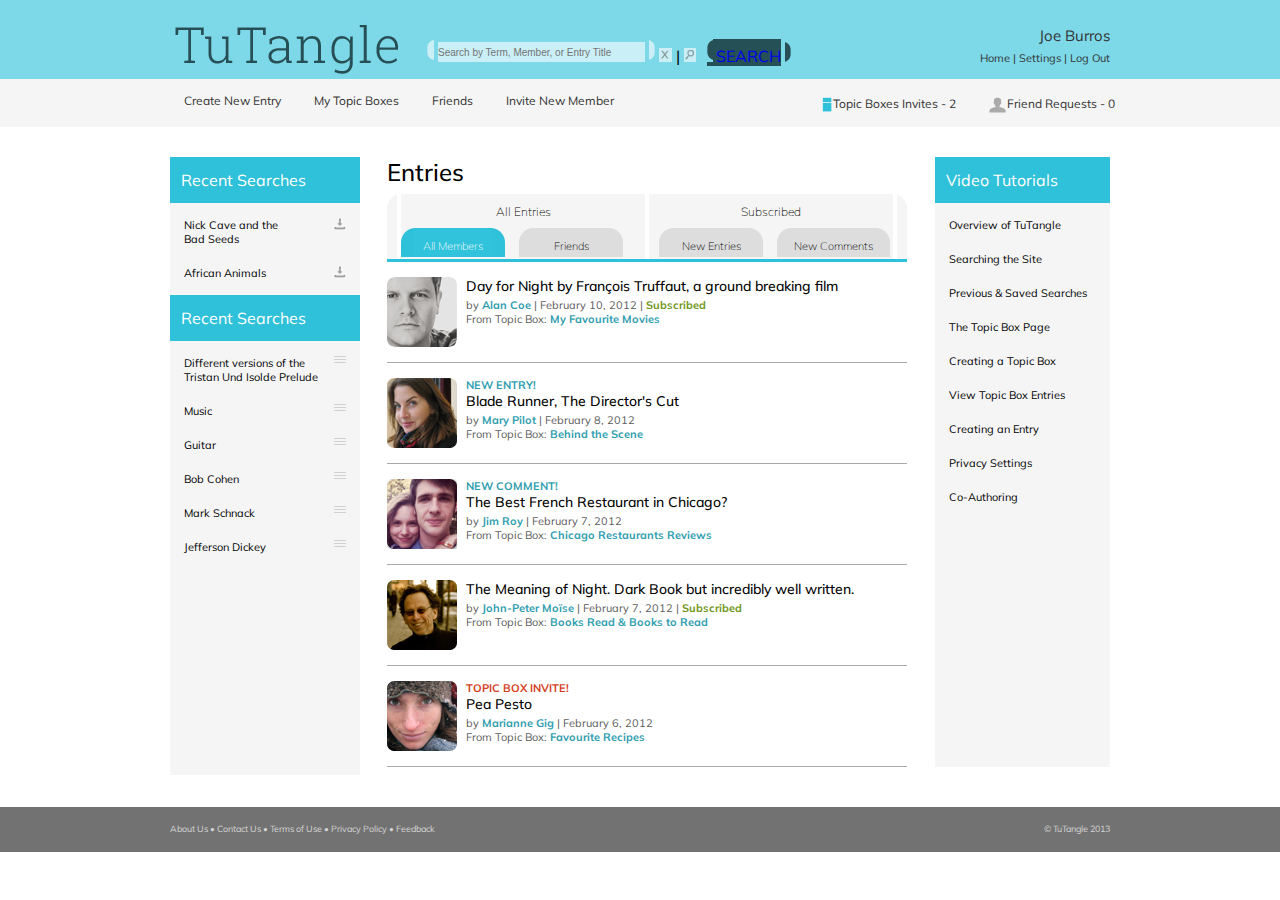
==== Design/Assignment 1/index.html @ 24decbe6 "Design assignment started" ====
<!DOCTYPE html>
<html>
<head>
    <title>TuTangle Website</title>

    <!-- Importing CSS file -->
    <link rel="stylesheet" type="text/css" href="css/layout.css">
    <link rel="stylesheet" type="text/css" href="css/style.css">
    <link rel="stylesheet" type="text/css" href="css/reset.css">

    <!-- Google Fonts -->
    <link rel="preconnect" href="https://fonts.googleapis.com">
    <link rel="preconnect" href="https://fonts.gstatic.com" crossorigin>
    <link href="https://fonts.googleapis.com/css2?family=Mulish:wght@200;300;400;500;700&family=Poppins:wght@200;400;600;700&display=swap" rel="stylesheet">
</head>
<body>
    
<div class="main-wrapper">
    <div class="container">
        <!-- Header starts -->
        <div class="navbar">
            <div class="contents clearfix">
                <div class="navbar-contents-left">
                    <img src="images/logo.png">
                    <span class="search-container-wrapper">
                        <span class="search-container">
                            <span class="search-field-left">
                                <img src="images/search-field-left.png">
                            </span>
                            <span class="search-field-content">
                                <input type="text" placeholder="Search by Term, Member, or Entry Title">
                            </span>
                            <span class="search-field-right">
                                <img src="images/search-field-right.png">
                            </span>
                            <span>
                                <a href="#"><img src="images/cross-icon.png"></a>
                            </span>
                            <span>|</span>
                            <span>
                                <a href="#"><img src="images/search-icon.png"></a>
                            </span>
                        </span>

                        <span class="search-button-container">
                            <a href="#">
                                <span class="search-button-left">
                                    <img src="images/search-btn-left.png">
                                </span>
                                    <span class="search-btn">SEARCH</span>
                                </span>
                                    <span class="search-btn-right">
                                        <img src="images/search-btn-right.png"/>
                                    </span>
                                </span>
                            </a>
                        </span>
                    </span>
                </div>

                <div class="navbar-contents-right">
                    <div class="contents-top-right">Joe Burros</div>
                    <div class="contents-bottom-right">
                        <span>Home</span>
                        <span>|</span>
                        <span>Settings</span>
                        <span>|</span>
                        <span>Log Out</span>
                    </div>
                </div>

            </div>
        </div>
        <!-- Header ends -->

        <!-- menu bar starts -->
        <div class="menubar">
            <div class="contents clearfix">
                <div class="menubar-contents-left">
                    <span>Create New Entry</span>
                    <span>My Topic Boxes</span>
                    <span>Friends</span>
                    <span>Invite New Member</span>
                </div>
                <div class="menubar-contents-right">
                    <span>
                        <img src="images/navbar-icon1.png"/>
                        Topic Boxes Invites - 2
                    </span>
                    <span>
                        <img src="images/navbar-icon2.png">
                        Friend Requests - 0 
                    </span>
                </div>
            </div>
        </div>
        <!-- menu bar ends -->

        <!-- main content starts -->
        <div class="main-container">
            <div class="contents clearfix">
                <div class="main-contents-left">
                    <div class="left-search-top">
                        <div class="list-topic">Recent Searches</div>
                        <ul class="list-contents" id="list-col1-row1">
                            <li>
                                <div class="search-list clearfix">
                                    <span>Nick Cave and the Bad Seeds</span>
                                    <img src="images/download-icon.png" />
                                </div>
                            </li>
                            <li>
                                <div class="search-list clearfix">
                                    <span>African Animals</span>
                                    <img src="images/download-icon.png" />
                                </div>
                            </li>
                        </ul>
                    </div>
                    <div class="left-search-bottom">
                        <div class="list-topic">Recent Searches</div>
                        <ul class="list-contents" id="list-col1-row2">
                            <li>
                                <div class="search-list clearfix">
                                    <span>
                                        Different versions of the Tristan Und Isolde Prelude
                                    </span>
                                    <img src="images/3line-icon.png" />
                                </div>
                            </li>
                            <li>
                                <div class="search-list clearfix">
                                    <span>Music</span>
                                    <img src="images/3line-icon.png" />
                                </div>
                            </li>
                            <li>
                                <div class="search-list clearfix">
                                    <span>Guitar</span>
                                    <img src="images/3line-icon.png"/>
                                </div>
                            </li>
                            <li>
                                <div class="search-list clearfix">
                                    <span>Bob Cohen</span>
                                    <img src="images/3line-icon.png"/>
                                </div>
                            </li>
                            <li>
                                <div class="search-list clearfix">
                                    <span>Mark Schnack</span>
                                    <img src="images/3line-icon.png"/>
                                </div>
                            </li>
                            <li>
                                <div class="search-list clearfix">
                                    <span>Jefferson Dickey</span>
                                    <img src="images/3line-icon.png" />
                                </div>
                            </li>
                        </ul>
                    </div>
                </div>
                <div class="main-contents-center">
                    <h2>Entries</h2>
                    <div class="center-menu-bar-container ">
                        <div class="center-menu-bar clearfix">
                            <div class="center-menu-bar-left">
                                <span class="center-menubar-left-icon"> 
                                    <img src="images/body-menubar-left.png">
                                </span>
                                <div class="center-menu-bar-contents">
                                    <p class="menu-val">All Entries</p>
                                    <span class="center-menu-bar-items">
                                        <span id="active" class="tab-1">
                                            <span class="tab-img">
                                                <img src="images/body-menubar-active-left.png">
                                            </span>
                                            <span class="tab-title">
                                                <span class="tab-val">All Members</span>
                                            </span>
                                            <span class="tab-img">
                                                <img src="images/body-menubar-active-right.png" alt="">
                                            </span>
                                        </span> 
                                        <span class="tab-2">
                                            <span class="tab-img">
                                                <img src="images/body-menubar-inactive-left.png" alt="">
                                            </span> 
                                        <span class="tab-title">
                                            <span class="tab-val">Friends</span>
                                        </span> 
                                        <span class="tab-img">
                                            <img src="images/body-menubar-inactive-right.png">
                                        </span>
                                    </span>
                                </div>
                            </div>

                            <div class="center-menu-bar-right">
                                <div class="center-menu-bar-contents">
                                    <p class="menu-val">Subscribed</p>
                                    <span class="center-menu-bar-items">
                                        <span class="tab-3">
                                            <span class="tab-img">
                                                <img src="images/body-menubar-inactive-left.png">
                                            </span>
                                            <span class="tab-title">
                                                <span class="tab-val">New Entries</span>
                                            </span> 
                                            <span class="tab-img">
                                                <img src="images/body-menubar-inactive-right.png">
                                            </span>
                                        </span> 
                                        <span class="tab-4">
                                            <span class="tab-img">
                                                <img src="images/body-menubar-inactive-left.png">
                                            </span>
                                            <span class="tab-title">
                                                <span class="tab-val">New Comments</span>
                                            </span>
                                            <span class="tab-img">
                                                <img src="images/body-menubar-inactive-right.png"/>
                                            </span>
                                        </span>
                                    </span>
                                </div>

                                <span class="center-menubar-right-icon">
                                    <img src="images/body-menubar-right.png"/>
                                </span>
                            </div>
                        </div>
                        <div class="horizontal-line"></div>
                    </div>

                    <ul class="center-menu-list">
                        <li>
                            <div class="list-content-wrapper clearfix">
                                <span class="main-container-img">
                                    <img src="images/user1.png" />
                                </span> 
                                <div class="list-content">
                                    <span class="list-title">Day for Night by François Truffaut, a ground breaking film</span>
                                    <div class="list-row2">
                                        <span>by</span>
                                        <span class="blue-hl">Alan Coe</span>
                                        <span>|</span>
                                        <span>February 10, 2012</span>
                                        <span>|</span>
                                        <span class="green-hl">Subscribed</span>
                                    </div>
                                    <div class="list-row3">
                                        <span>From Topic Box:</span>
                                        <span class="blue-hl">My Favourite Movies</span>
                                    </div>
                                </div>
                            </div>
                            <div class="list-horizontal-line"></div>
                        </li>
                        <li>
                            <div class="list-content-wrapper clearfix">
                                <span class="main-container-img">
                                    <img src="images/user2.png" />
                                </span> 
                                <div class="list-content">
                                    <span class="blue-hl">NEW ENTRY!</span>
                                    <div class="list-title">Blade Runner, The Director's Cut</div>
                                    <div class="list-row2">
                                        <span>by</span>
                                        <span class="blue-hl">Mary Pilot</span>
                                        <span>|</span>
                                        <span>February 8, 2012</span>
                                    </div>
                                    <div class="list-row3">
                                        <span>From Topic Box:</span>
                                        <span class="blue-hl">Behind the Scene</span>
                                    </div>
                                </div>
                            </div>
                            <div class="list-horizontal-line"></div>
                        </li>
                        <li>
                            <div class="list-content-wrapper clearfix">
                                <span class="main-container-img">
                                    <img src="images/user3.png" />
                                </span> 
                                <div class="list-content">
                                    <span class="blue-hl">NEW COMMENT!</span>
                                    <div class="list-title">The Best French Restaurant in Chicago?</div>
                                    <div class="list-row2">
                                        <span>by</span>
                                        <span class="blue-hl">Jim Roy</span>
                                        <span>|</span>
                                        <span>February 7, 2012</span>
                                    </div>
                                    <div class="list-row3">
                                        <span>From Topic Box:</span>
                                        <span class="blue-hl">Chicago Restaurants Reviews</span>
                                    </div>
                                </div>
                            </div>
                            <div class="list-horizontal-line"></div>
                        </li>
                        <li>
                            <div class="list-content-wrapper clearfix">
                                <span class="main-container-img">
                                    <img src="images/user4.png" />
                                </span> 
                                <div class="list-content">
                                    <span class="list-title">The Meaning of Night. Dark Book but incredibly well written.</span>
                                    <div class="list-row2">
                                        <span>by</span>
                                        <span class="blue-hl">John-Peter Moïse</span>
                                        <span>|</span>
                                        <span>February 7, 2012</span>
                                        <span>|</span>
                                        <span class="green-hl">Subscribed</span>
                                    </div>
                                    <div class="list-row3">
                                        <span>From Topic Box:</span>
                                        <span class="blue-hl">Books Read & Books to Read</span>
                                    </div>
                                </div>
                            </div>
                            <div class="list-horizontal-line"></div>
                        </li>
                        <li>
                            <div class="list-content-wrapper clearfix">
                                <span class="main-container-img">
                                    <img src="images/user5.png" alt="">
                                </span> 
                                <div class="list-content">
                                    <div id="red-hl">TOPIC BOX INVITE!</div>
                                    <div class="list-title">Pea Pesto</div>
                                    <div class="list-row2">
                                        <span>by</span>
                                        <span class="blue-hl">Marianne Gig</span>
                                        <span>|</span>
                                        <span>February 6, 2012</span>
                                    </div>
                                    <div class="list-row3">
                                        <span>From Topic Box:</span>
                                        <span class="blue-hl">Favourite Recipes</span>
                                    </div>
                                </div>
                            </div>
                            <div class="list-horizontal-line"></div>
                        </li>
                    </ul>
                </div>
                <div class="main-contents-right">
                    <div class="list-topic">Video Tutorials</div>
                    <ul class="list-contents" id="list-col3">
                        <li>
                            <div class="search-list">Overview of TuTangle</div>
                        </li>
                        <li>
                            <div class="search-list">Searching the Site</div>
                        </li>
                        <li>
                            <div class="search-list">Previous & Saved Searches</div>
                        </li>
                        <li>
                            <div class="search-list">The Topic Box Page</div>
                        </li>
                        <li>
                            <div class="search-list">Creating a Topic Box</div>
                        </li>
                        <li>
                            <div class="search-list">View Topic Box Entries</div>
                        </li>
                        <li>
                            <div class="search-list">Creating an Entry</div>
                        </li>
                        <li>
                            <div class="search-list">Privacy Settings</div>
                        </li>
                        <li>
                            <div class="search-list">Co-Authoring</div>
                        </li>
                    </ul>
                </div>
            </div>
        </div>
        <!-- main content ends -->
        <div class="footer-container">
            <div class="contents clearfix">
                <div class="footer-left">
                    <span>About Us</span>
                    <span>•</span>
                    <span>Contact Us</span>
                    <span>•</span>
                    <span>Terms of Use</span>
                    <span>•</span>
                    <span>Privacy Policy</span>
                    <span>•</span>
                    <span>Feedback</span>
                </div>
                <div class="footer-right">
                    <p>© TuTangle 2013</p>
                </div>
            </div>
        </div>
    </div>
</div>
    
</body>
</html>
---- Design/Assignment 1/css/layout.css ----
img, .search-container-wrapper, .menubar-contents-left, .main-contents-left, .main-contents-center, .center-menu-bar-left, .main-container-img, .list-content, .footer-left{
    float: left;
}

.navbar-contents-right, .menubar-contents-right, .main-contents-right, .search-list img, .center-menu-bar-right, .footer-right{
    float: right;
}
---- Design/Assignment 1/css/style.css ----
body{
    font-family: Mulish;
}

span{
    display: inline-block;   
}

a{
    text-decoration: none;
}

.navbar{
    background: #7dd8e8;
    padding: 19px 0 0.5px 0;
}

.contents{
    max-width: 940px;
}

.menubar-contents-left span:hover{
    color:green;
    cursor: pointer;
    border: 1px solid gray;
}

.menubar-contents-right span:hover{
    color:green;
    cursor: pointer;
    border: 1px solid gray;
}

.search-container-wrapper{
    margin: 20px 0 9px 22px;
}

.search-container input{
    margin-right: 0;
    width: 207px;
    border: none;
    background-color: #caeff7;
    vertical-align: super;    
    font-size: 10px;
    height: 20px;
}

.search-container input:focus{
    outline: none;
}

.search-button-container{
    margin-left: 7px;
    background-color: #255056;
}

.search-button-left{
    margin-right: -0.0625em;
}

.search-button-right{
    margin-left: -1px;
}

.search-button{
    background: #274f56;
    height: 20px;
    vertical-align: top;    
    padding: 0 1px;
}

.search-button a {
    font-size: 10px;
    color: #fff;
}

.navbar-contents-right{
    text-align: right;
    margin-top: 7px;
    color: #323232;
}

.contents-top-right{
    font-size: 15px;
    margin-bottom: 6px;
}

.contents-bottom-right{
    font-size: 11px;
}

.menubar{
    padding: 14px 0 14px 9px;
    background: #f5f5f5;
    color: #333333;
}

.menubar-contents-left{
    margin-left: 9px;
    font-size: 12px;
}

.menubar-contents-left span{
    margin-right: 30px;
}

.menubar-contents-right{
    font-size: 12px;
}

.menubar-contents-right img{
    vertical-align: sub;
}

.menubar-contents-right>span{
    margin-left: 30px;
    vertical-align: -webkit-baseline-middle;
}

.notifications{
    margin-left: 10px;
}

.noevent{
    color: #969696;
}

.main-container{
    margin-top: 30px;
}

.main-contents-left{
    width: 190px;
}

.list-topic{
    padding: 13px 11px;
    font-size: 16px;
    color: white;
    background: #2fc1d9;
}

.list-contents{
    padding: 5px 0;
    background: #f5f5f5;
}

#list-col1-row2{
    min-height: 434px;
}

#list-col3{
    min-height: 564px;
}

.search-list{
    padding: 0 14px 0 14px;
}

.list-contents li{
    padding: 10px 0;
    font-size: 11px;
}

.list-contents li:hover{
    background: #ffffff;
    cursor: pointer;
}

.left-search-top .list-contents span{
    max-width: 100px;
}

.left-search-bottom .list-contents span{
    max-width: 144px;
}

.main-contents-center-wrapper{
    margin: 0 auto;
    width: 200px;
}

.main-contents-center{
    display: block;
    margin-left: auto;
    margin-right: auto;
    margin: 0 27px;
    width: 32.5em;
}

.main-contents-right{
    width: 175px;
}

h2{
    font-size: 24px;
    margin-bottom: 7px;
    font-weight: 500;
}

.menu-val{
    text-align: center;
    font-size: 12px;
    padding-bottom: 9px;
    font-weight: lighter;
}

.tab-val{
    font-size: 11px;;
    font-weight: lighter;
}

.horizontal-line{
    background-color: #2fc1da;
    height: 2.5px;
}

.center-menu-bar-contents{
    background: #f5f5f5;
    height: 65px;
    display: inline-block;
    width: 244px;

}

.center-menu-bar-left .center-menu-bar-contents{
    padding: 0.625em 0 0.625em 0;
    vertical-align: top;
}

.center-menu-bar-right .center-menu-bar-contents{
    padding: 10px 0 10px 0;
    vertical-align: top;
}

.center-menu-bar{
    height: 65px;
}

.center-menu-bar-right .center-menu-bar-items>span{
    margin-left: 10px;
}

.tab-1{
    margin-right: 10px;
}

.center-menu-bar-items>span{
    vertical-align: middle;
    background: #dddddd;
    height: 28.5px;
    line-height: 28px;
}

.tab-title{
    vertical-align: super;
    min-width: 70px;
    text-align: center;
}

.tab-img{
    height: 28px;
}

#active{
    background: #30c3db;
    color: white;
}

.center-menu-list li{
    padding-top: 15px;
}

.list-content-wrapper{
    height: 70px;
}

.list-content{
    margin-left: 9px;
    vertical-align: top;
    color: #5c5c5c;
    font-size: 11px;
}

.list-title{
    font-weight: 500;
    color: black;
    font-size: 14px;
    margin-bottom: 3px;
}

.blue-hl{
    color: #309eb0;
    font-weight: bold;
}

.green-hl{
    color: #709620;
    font-weight: bold;
}

#red-hl{
    color: #d53f1c;
    font-weight: bold;
}

.list-horizontal-line{
    height: 1px;
    background: #aaaaaa;
    margin-top: 15px;
}

.footer-container{
    margin-top: 32px;
    background: #727272;
    height: 45px;
    vertical-align: middle;
    padding: 16px 0;
    color: #d4d4d4;
}

.footer-left, .footer-right{
    font-size: 9px;
}
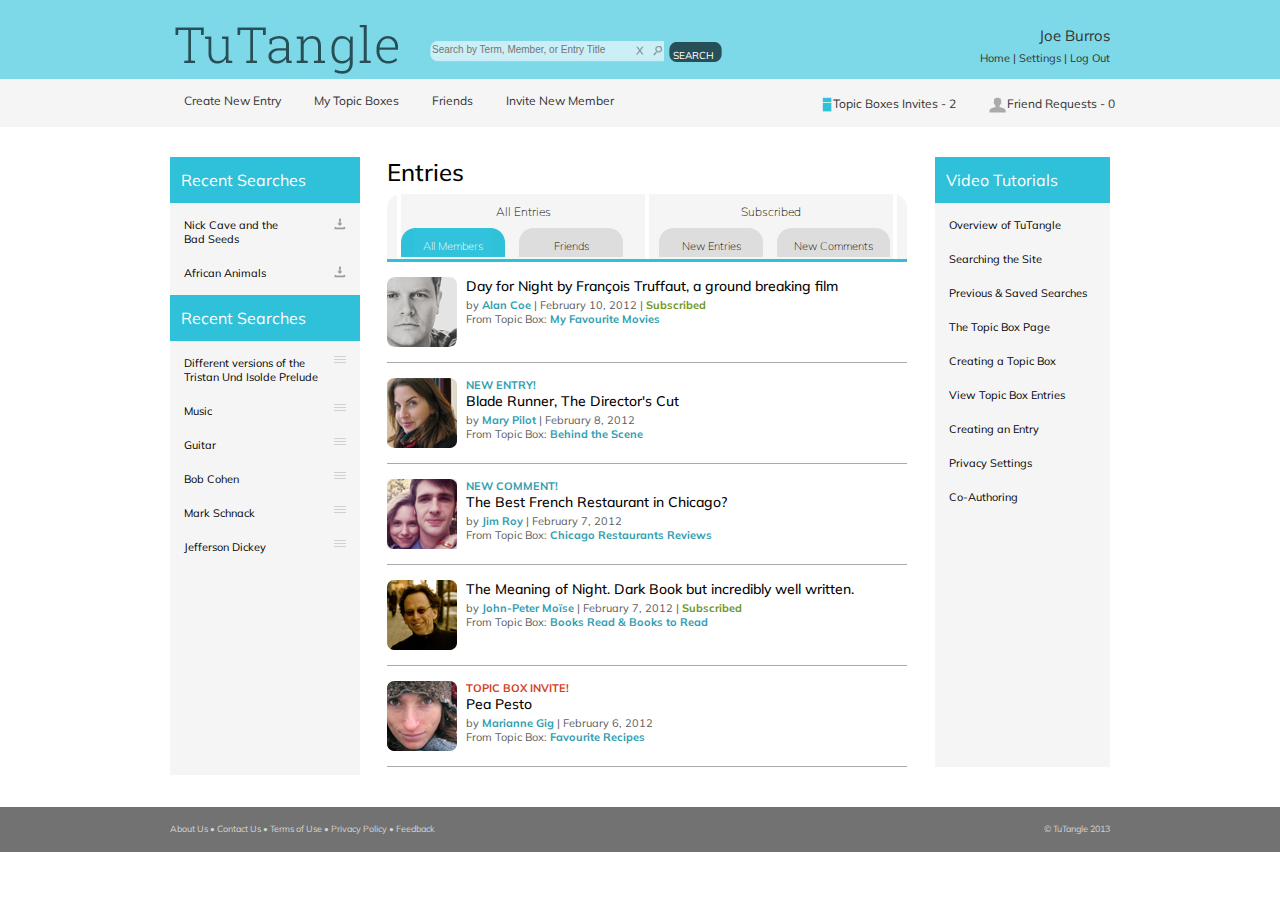
==== commit cee9a8ac: "Updated file: correction of search field and search button" ====
--- a/Design/Assignment 1/index.html
+++ b/Design/Assignment 1/index.html
@@ -24,34 +24,24 @@
                     <img src="images/logo.png">
                     <span class="search-container-wrapper">
                         <span class="search-container">
-                            <span class="search-field-left">
-                                <img src="images/search-field-left.png">
+                            <input type="text" placeholder="Search by Term, Member, or Entry Title"/>
+                            <span class="search-icon">
+                                <a href="#">
+                                    <img src="images/search-icon.png" />
+                                </a>
                             </span>
-                            <span class="search-field-content">
-                                <input type="text" placeholder="Search by Term, Member, or Entry Title">
+                            <span class="cross-icon">
+                                <a href="#">
+                                    <img src="images/cross-icon.png" />
+                                </a> 
                             </span>
-                            <span class="search-field-right">
-                                <img src="images/search-field-right.png">
-                            </span>
-                            <span>
-                                <a href="#"><img src="images/cross-icon.png"></a>
-                            </span>
-                            <span>|</span>
-                            <span>
-                                <a href="#"><img src="images/search-icon.png"></a>
-                            </span>
+                            
                         </span>
 
                         <span class="search-button-container">
                             <a href="#">
-                                <span class="search-button-left">
-                                    <img src="images/search-btn-left.png">
-                                </span>
-                                    <span class="search-btn">SEARCH</span>
-                                </span>
-                                    <span class="search-btn-right">
-                                        <img src="images/search-btn-right.png"/>
-                                    </span>
+                                <span class="search-button">
+                                    SEARCH
                                 </span>
                             </a>
                         </span>
--- a/Design/Assignment 1/css/style.css
+++ b/Design/Assignment 1/css/style.css
@@ -35,11 +35,16 @@
     margin: 20px 0 9px 22px;
 }
 
+.search-container{
+    background: url(../images/Search-field.png) no-repeat;
+}
+
+
 .search-container input{
-    margin-right: 0;
+    padding:5px;
     width: 207px;
     border: none;
-    background-color: #caeff7;
+    background-color: transparent;
     vertical-align: super;    
     font-size: 10px;
     height: 20px;
@@ -49,30 +54,29 @@
     outline: none;
 }
 
+.search-icon{
+    float:right;
+    padding-top:5px;
+}
+
+.cross-icon{
+    float:right;
+    padding-top:5px;
+    margin-right: 5px;
+}
+
 .search-button-container{
-    margin-left: 7px;
-    background-color: #255056;
-}
-
-.search-button-left{
-    margin-right: -0.0625em;
-}
-
-.search-button-right{
-    margin-left: -1px;
+    background: url(../images/Search-button.png) no-repeat;
+    padding-top: 3px;
+    width: 55px;
 }
 
 .search-button{
-    background: #274f56;
-    height: 20px;
-    vertical-align: top;    
-    padding: 0 1px;
-}
-
-.search-button a {
+    margin-left:5px;
     font-size: 10px;
     color: #fff;
 }
+
 
 .navbar-contents-right{
     text-align: right;
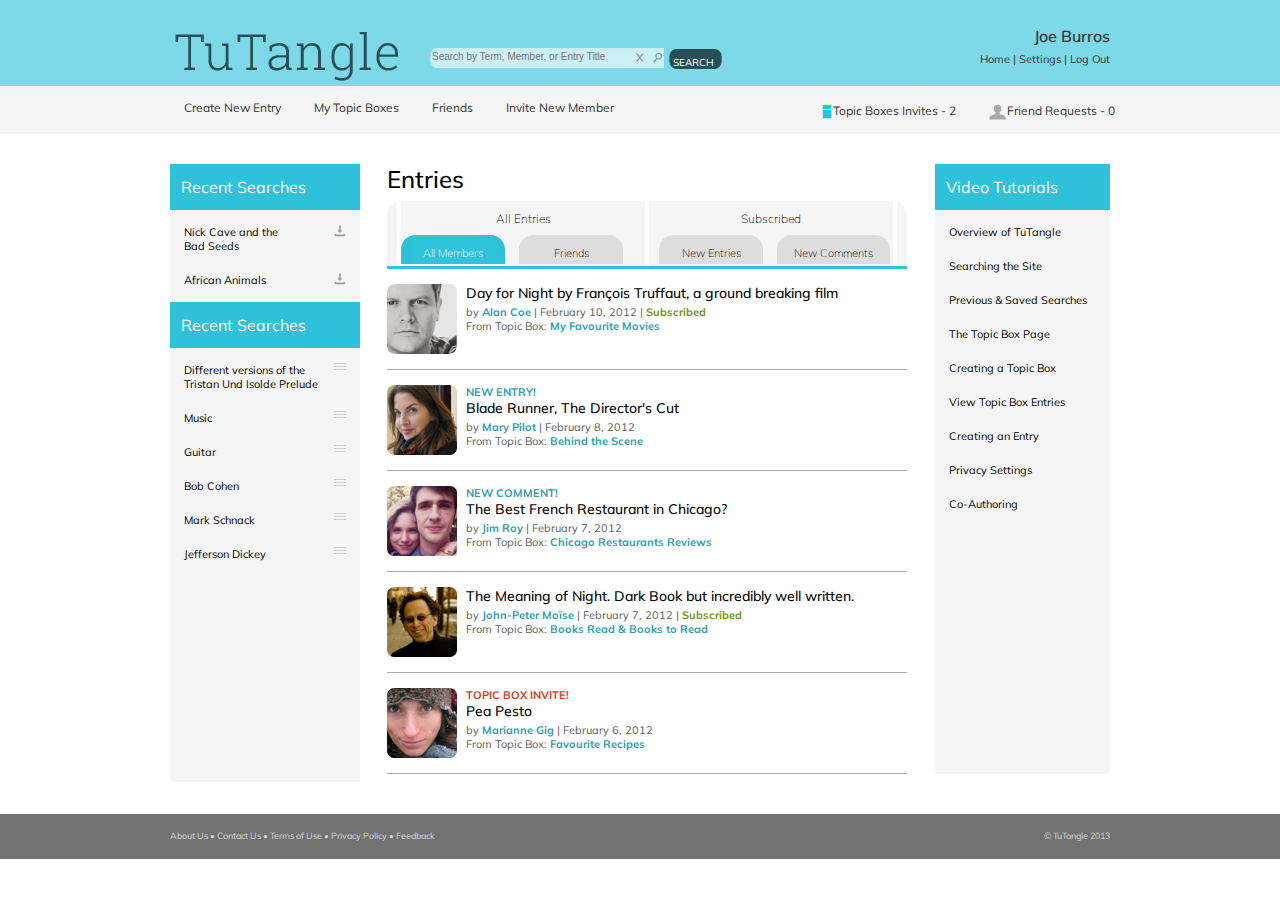
==== commit f3fef35c: "Adding hover effect" ====
--- a/Design/Assignment 1/index.html
+++ b/Design/Assignment 1/index.html
@@ -18,9 +18,9 @@
 <div class="main-wrapper">
     <div class="container">
         <!-- Header starts -->
-        <div class="navbar">
+        <div class="header">
             <div class="contents clearfix">
-                <div class="navbar-contents-left">
+                <div class="header-left-contents">
                     <img src="images/logo.png">
                     <span class="search-container-wrapper">
                         <span class="search-container">
@@ -48,14 +48,14 @@
                     </span>
                 </div>
 
-                <div class="navbar-contents-right">
-                    <div class="contents-top-right">Joe Burros</div>
-                    <div class="contents-bottom-right">
-                        <span>Home</span>
+                <div class="header-right-contents">
+                    <div class="top-right">Joe Burros</div>
+                    <div class="bottom-right">
+                        <span class="br-menu">Home</span>
                         <span>|</span>
-                        <span>Settings</span>
+                        <span class="br-menu">Settings</span>
                         <span>|</span>
-                        <span>Log Out</span>
+                        <span class="br-menu">Log Out</span>
                     </div>
                 </div>
 
--- a/Design/Assignment 1/css/style.css
+++ b/Design/Assignment 1/css/style.css
@@ -10,8 +10,12 @@
     text-decoration: none;
 }
 
-.navbar{
-    background: #7dd8e8;
+img{
+    cursor: pointer;
+}
+
+.header{
+    background: #7DD9E8;;
     padding: 19px 0 0.5px 0;
 }
 
@@ -78,19 +82,29 @@
 }
 
 
-.navbar-contents-right{
+.header-right-contents{
     text-align: right;
     margin-top: 7px;
     color: #323232;
 }
 
-.contents-top-right{
-    font-size: 15px;
+.top-right{
+    font-size: 16px;
     margin-bottom: 6px;
-}
-
-.contents-bottom-right{
+    font-weight: 550;
+}
+
+.bottom-right{
     font-size: 11px;
+}
+
+.br-menu{
+    cursor: pointer;
+}
+
+.br-menu:hover{
+    background-color: gray;
+    color:white;
 }
 
 .menubar{
@@ -212,6 +226,11 @@
 .tab-val{
     font-size: 11px;;
     font-weight: lighter;
+}
+
+.tab-1:hover, .tab-2:hover, .tab-3:hover, .tab-4:hover{
+    color:red;
+    cursor: pointer;
 }
 
 .horizontal-line{
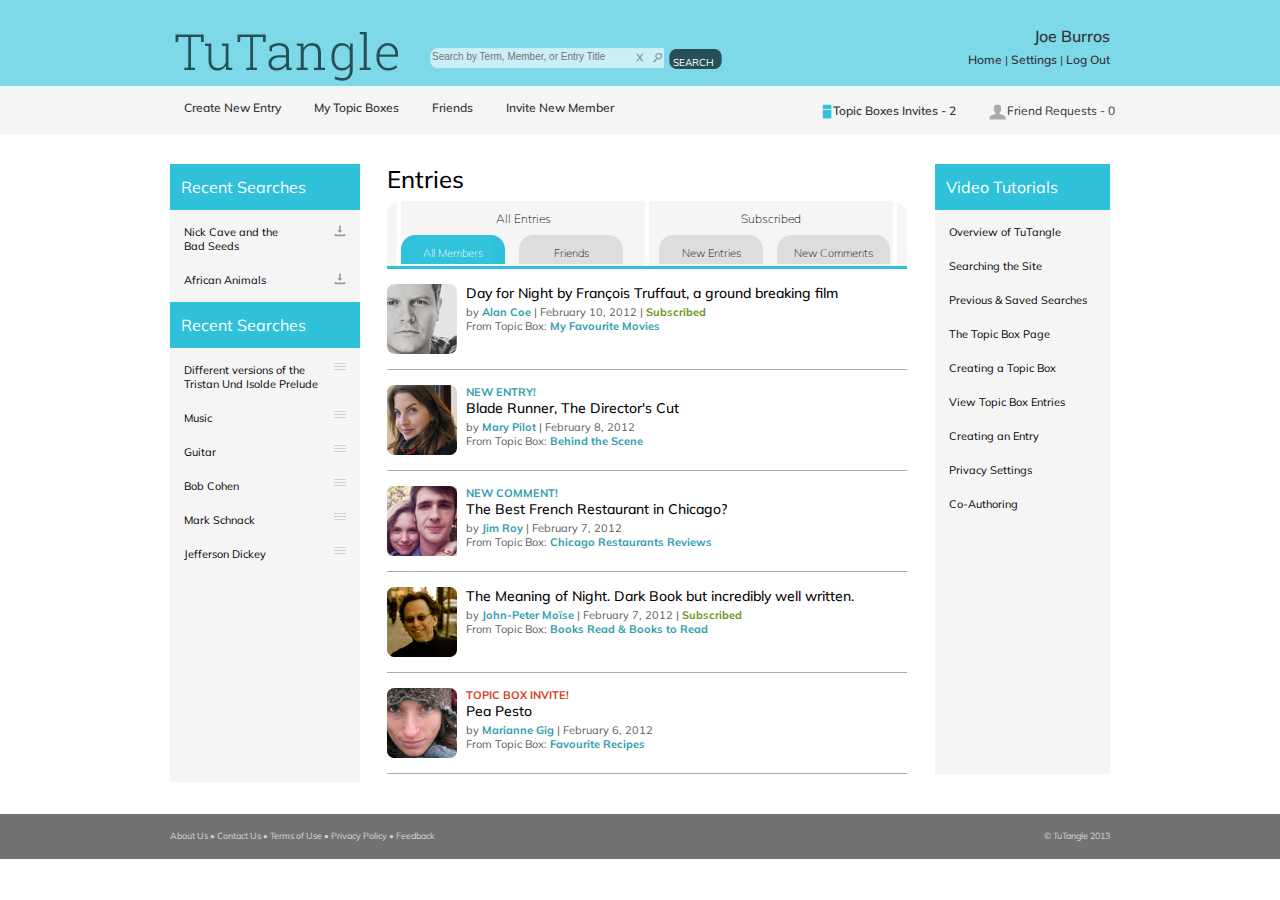
==== commit 2b525ab5: "Updating file" ====
--- a/Design/Assignment 1/index.html
+++ b/Design/Assignment 1/index.html
@@ -67,13 +67,13 @@
         <div class="menubar">
             <div class="contents clearfix">
                 <div class="menubar-contents-left">
-                    <span>Create New Entry</span>
-                    <span>My Topic Boxes</span>
-                    <span>Friends</span>
-                    <span>Invite New Member</span>
+                    <span class="menu-items">Create New Entry</span>
+                    <span class="menu-items">My Topic Boxes</span>
+                    <span class="menu-items">Friends</span>
+                    <span class="menu-items">Invite New Member</span>
                 </div>
                 <div class="menubar-contents-right">
-                    <span>
+                    <span class="menu-items">
                         <img src="images/navbar-icon1.png"/>
                         Topic Boxes Invites - 2
                     </span>
--- a/Design/Assignment 1/css/style.css
+++ b/Design/Assignment 1/css/style.css
@@ -100,6 +100,8 @@
 
 .br-menu{
     cursor: pointer;
+    font-size: 12px;
+    font-weight: 550;
 }
 
 .br-menu:hover{
@@ -135,20 +137,16 @@
     vertical-align: -webkit-baseline-middle;
 }
 
-.notifications{
-    margin-left: 10px;
-}
-
-.noevent{
-    color: #969696;
-}
-
 .main-container{
     margin-top: 30px;
 }
 
 .main-contents-left{
     width: 190px;
+}
+
+.menu-items{
+    font-weight: 550;
 }
 
 .list-topic{
